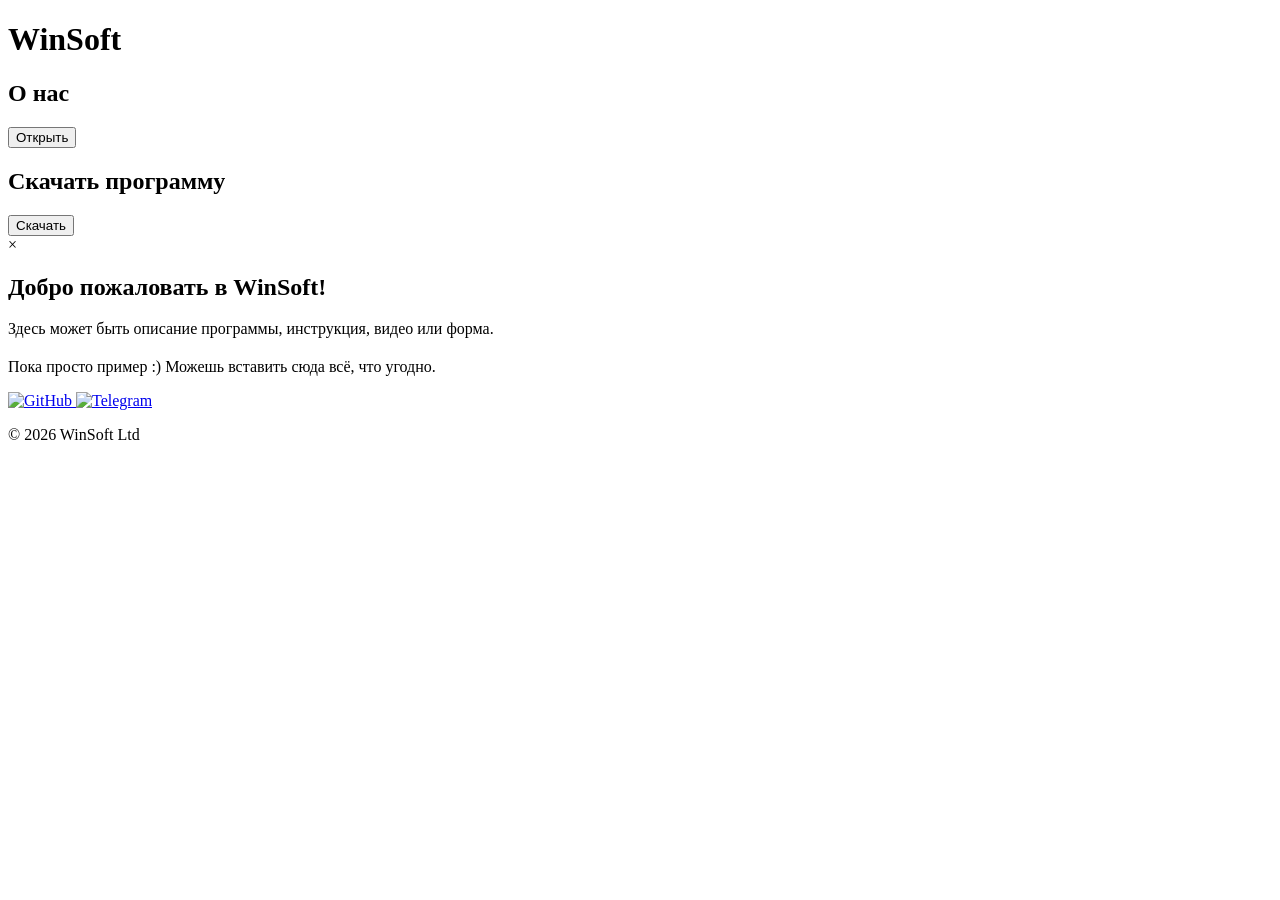
==== index.html @ 8b4a221a "5" ====
<!DOCTYPE html>
<html lang="ru">
<head>
  <meta charset="UTF-8" />
  <meta name="viewport" content="width=device-width, initial-scale=1.0"/>
  <title>WinSoft</title>
  <link rel="stylesheet" href="style.css">
</head>
<body>

  <h1>WinSoft</h1>

  <div class="container">

    <div class="card">
      <h2>О нас</h2>
      <button class="btn" id="openModal">Открыть</button>
    </div>

    <div class="card">
      <h2>Скачать программу</h2>
      <button class="btn btn-download">Скачать</button>
    </div>

  </div>

  <!-- Модальное окно -->
  <div class="modal" id="myModal">
    <div class="modal-content">
      <span class="close" id="closeModal">&times;</span>
      <h2>Добро пожаловать в WinSoft!</h2>
      <p>Здесь может быть описание программы, инструкция, видео или форма.</p>
      <p style="margin-top:20px;">Пока просто пример :) Можешь вставить сюда всё, что угодно.</p>
    </div>
  </div>

  <footer>
    <a href="https://github.com/WinSoft-Ltd/winsoft" target="_blank" rel="noopener noreferrer">
      <img src="https://uxwing.com/wp-content/themes/uxwing/download/brands-and-social-media/github-white-icon.svg" 
           alt="GitHub" class="social-icon github-icon">
    </a>
    <a href="https://t.me/winsoftltd" target="_blank" rel="noopener noreferrer">
      <img src="https://simpleicons.org/icons/telegram.svg" 
           alt="Telegram" class="social-icon">
    </a>
  </footer>

  <p class="copyright">© 2026 WinSoft Ltd</p>

  <script src="script.js"></script>
</body>
</html>
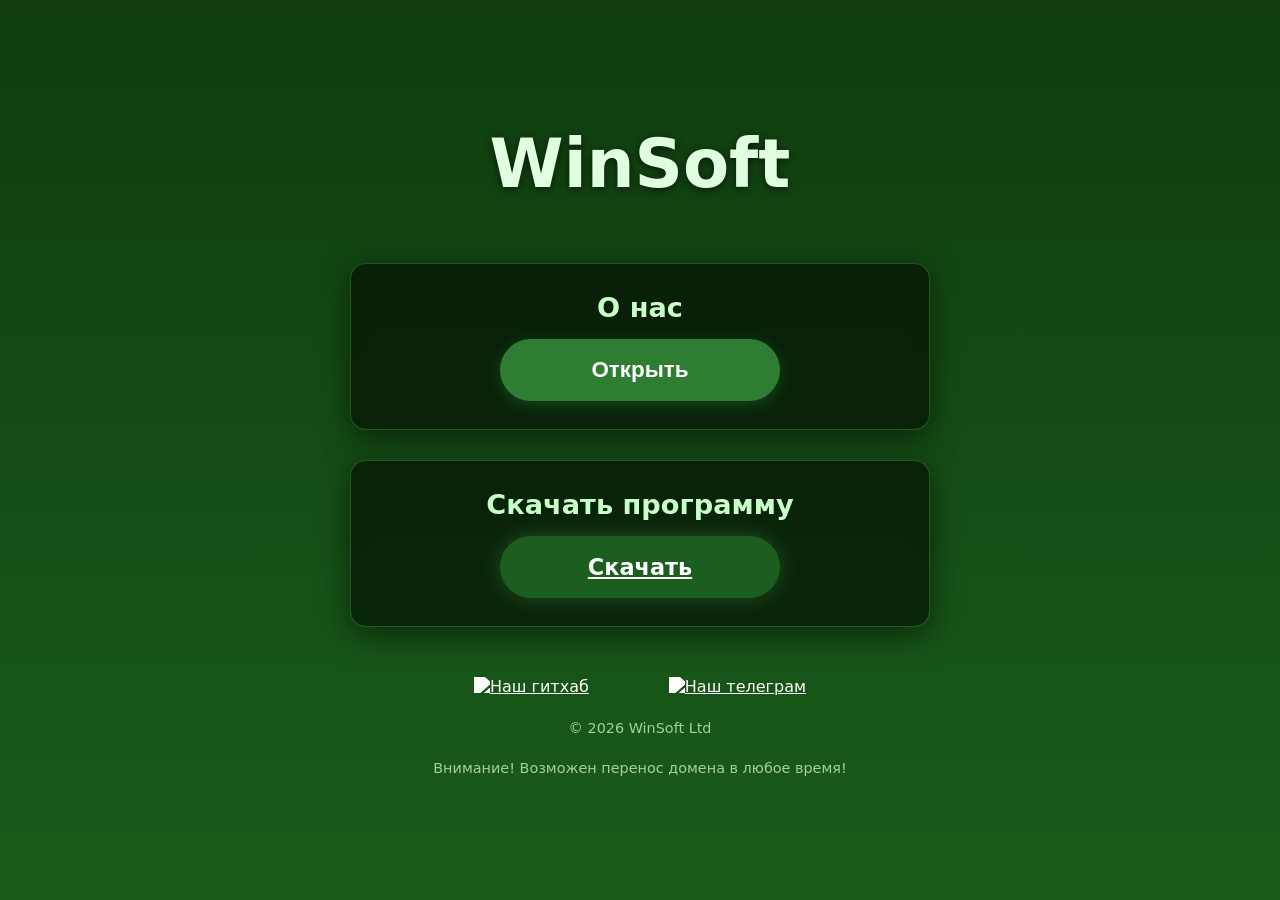
==== commit 364bc0ea: "Изменение кнопки скачать, обновление" ====
--- a/index.html
+++ b/index.html
@@ -19,7 +19,7 @@
 
     <div class="card">
       <h2>Скачать программу</h2>
-      <button class="btn btn-download">Скачать</button>
+      <a href="download.html" class="btn btn-download">Скачать</a>
     </div>
 
   </div>
@@ -28,25 +28,26 @@
   <div class="modal" id="myModal">
     <div class="modal-content">
       <span class="close" id="closeModal">&times;</span>
-      <h2>Добро пожаловать в WinSoft!</h2>
-      <p>Здесь может быть описание программы, инструкция, видео или форма.</p>
-      <p style="margin-top:20px;">Пока просто пример :) Можешь вставить сюда всё, что угодно.</p>
+      <h2>Мы создаём удобную программу!</h2>
+      <p>Мы собираемся объеденить несколько программ - в одну удобную.</p>
+      <p style="margin-top:20px;">Поможет например для настройки Windows</p>
     </div>
   </div>
 
   <footer>
     <a href="https://github.com/WinSoft-Ltd/winsoft" target="_blank" rel="noopener noreferrer">
       <img src="https://uxwing.com/wp-content/themes/uxwing/download/brands-and-social-media/github-white-icon.svg" 
-           alt="GitHub" class="social-icon github-icon">
+           alt="Наш гитхаб" class="social-icon github-icon">
     </a>
     <a href="https://t.me/winsoftltd" target="_blank" rel="noopener noreferrer">
       <img src="https://simpleicons.org/icons/telegram.svg" 
-           alt="Telegram" class="social-icon">
+           alt="Наш телеграм" class="social-icon">
     </a>
   </footer>
 
   <p class="copyright">© 2026 WinSoft Ltd</p>
-
+  <p class="copyright">Внимание! Возможен перенос домена в любое время!</p>
+  
   <script src="script.js"></script>
 </body>
 </html>
--- a/style.css
+++ b/style.css
@@ -0,0 +1,234 @@
+* {
+  margin: 0;
+  padding: 0;
+  box-sizing: border-box;
+}
+
+body {
+  font-family: system-ui, -apple-system, sans-serif;
+  background: linear-gradient(to bottom, #0f3d0f, #1a5c1a);
+  color: #e0ffe0;
+  min-height: 100vh;
+  display: flex;
+  flex-direction: column;
+  align-items: center;
+  justify-content: center;
+  padding: 16px;               /* меньше отступов на мобильных */
+}
+
+h1 {
+  font-size: 2.8rem;           /* меньше на телефонах */
+  margin-bottom: 40px;
+  text-shadow: 0 2px 10px rgba(0,0,0,0.6);
+  text-align: center;
+}
+
+.container {
+  width: 100%;
+  max-width: 420px;            /* не растягиваем слишком сильно */
+  display: flex;
+  flex-direction: column;
+  gap: 20px;                   /* меньше расстояния между карточками */
+}
+
+.card {
+  background: rgba(0, 0, 0, 0.55);
+  backdrop-filter: blur(8px);
+  border: 1px solid rgba(100, 255, 100, 0.25);
+  border-radius: 16px;
+  padding: 24px 16px;          /* чуть меньше внутренние отступы */
+  text-align: center;
+  box-shadow: 0 8px 30px rgba(0,0,0,0.5);
+  transition: all 0.3s ease;
+}
+
+.card:hover {
+  transform: translateY(-5px);
+  box-shadow: 0 12px 40px rgba(0,0,0,0.6);
+}
+
+.card h2 {
+  font-size: 1.5rem;
+  margin-bottom: 16px;
+  color: #c8ffc8;
+}
+
+.btn {
+  display: inline-block;
+  background: #2e7d32;
+  color: white;
+  font-size: 1.3rem;           /* крупнее для тача */
+  font-weight: bold;
+  padding: 16px 50px;          /* больше площадь касания */
+  border-radius: 50px;
+  cursor: pointer;
+  transition: all 0.35s ease;
+  border: none;
+  box-shadow: 0 4px 15px rgba(46, 125, 50, 0.4);
+  width: 100%;                 /* кнопка на всю ширину карточки */
+  max-width: 280px;
+  margin: 0 auto;
+}
+
+.btn:hover {
+  transform: scale(1.06) translateY(-2px);
+  box-shadow: 0 8px 25px rgba(76, 175, 80, 0.6);
+  background: #43a047;
+}
+
+.btn:active {
+  transform: scale(0.96);
+}
+
+/* Скачать — пульсация */
+.btn-download {
+  background: #1b5e20;
+  box-shadow: 0 0 20px rgba(76, 175, 80, 0.3);
+  animation: subtlePulse 3s infinite ease-in-out;
+}
+
+.btn-download:hover {
+  animation: none;
+  box-shadow: 0 0 35px rgba(76, 175, 80, 0.7);
+  background: #388e3c;
+}
+
+@keyframes subtlePulse {
+  0%, 100% { transform: scale(1); }
+  50%      { transform: scale(1.04); }
+}
+
+/* Модалка */
+.modal {
+  display: none;
+  position: fixed;
+  inset: 0;
+  background: rgba(0,0,0,0.75);
+  backdrop-filter: blur(4px);
+  z-index: 1000;
+  align-items: center;
+  justify-content: center;
+  padding: 16px;
+}
+
+.modal.show {
+  display: flex;
+}
+
+.modal-content {
+  background: #0f3d0f;
+  border: 2px solid #4caf50;
+  border-radius: 16px;
+  width: 100%;
+  max-width: 480px;            /* чуть уже на телефонах */
+  padding: 24px;
+  position: relative;
+  box-shadow: 0 10px 40px rgba(0,0,0,0.7);
+  color: #e0ffe0;
+}
+
+.close {
+  position: absolute;
+  top: 12px;
+  right: 20px;
+  font-size: 2.2rem;
+  cursor: pointer;
+  color: #a5d6a7;
+}
+
+.close:hover {
+  color: white;
+}
+
+/* Футер */
+footer {
+  margin-top: 50px;
+  display: flex;
+  gap: 50px;                   /* ближе на мобильных */
+}
+
+.social-icon {
+  width: 52px;
+  height: 52px;
+  transition: all 0.3s ease;
+  cursor: pointer;
+  filter: brightness(0) invert(1);
+}
+
+.social-icon:hover {
+  transform: scale(1.3) rotate(10deg);
+  filter: brightness(1.2) drop-shadow(0 0 10px #4caf50);
+}
+
+.copyright {
+  margin-top: 24px;
+  opacity: 0.7;
+  font-size: 0.9rem;
+  text-align: center;
+}
+
+/* ────────────────────────────────────────────────
+   АДАПТАЦИЯ — mobile-first
+───────────────────────────────────────────────── */
+
+/* Маленькие телефоны / узкие экраны (до ~480px) — базовые стили уже заданы выше */
+
+/* Средние телефоны и маленькие планшеты */
+@media (min-width: 480px) {
+  h1 {
+    font-size: 3.2rem;
+  }
+  .card {
+    padding: 28px 20px;
+  }
+  .btn {
+    font-size: 1.35rem;
+    padding: 16px 60px;
+  }
+}
+
+/* Планшеты и выше */
+@media (min-width: 768px) {
+  body {
+    padding: 30px;
+  }
+  h1 {
+    font-size: 3.8rem;
+    margin-bottom: 60px;
+  }
+  .container {
+    max-width: 500px;
+    gap: 30px;
+  }
+  .card h2 {
+    font-size: 1.7rem;
+  }
+  .btn {
+    font-size: 1.4rem;
+    padding: 18px 70px;
+  }
+  .modal-content {
+    max-width: 550px;
+    padding: 32px;
+  }
+  footer {
+    gap: 80px;
+  }
+  .social-icon {
+    width: 56px;
+    height: 56px;
+  }
+}
+
+/* Десктопы и большие экраны */
+@media (min-width: 1024px) {
+  h1 {
+    font-size: 4.2rem;
+  }
+  .container {
+    max-width: 580px;
+  }
+  .modal-content {
+    max-width: 620px;
+  }
+}
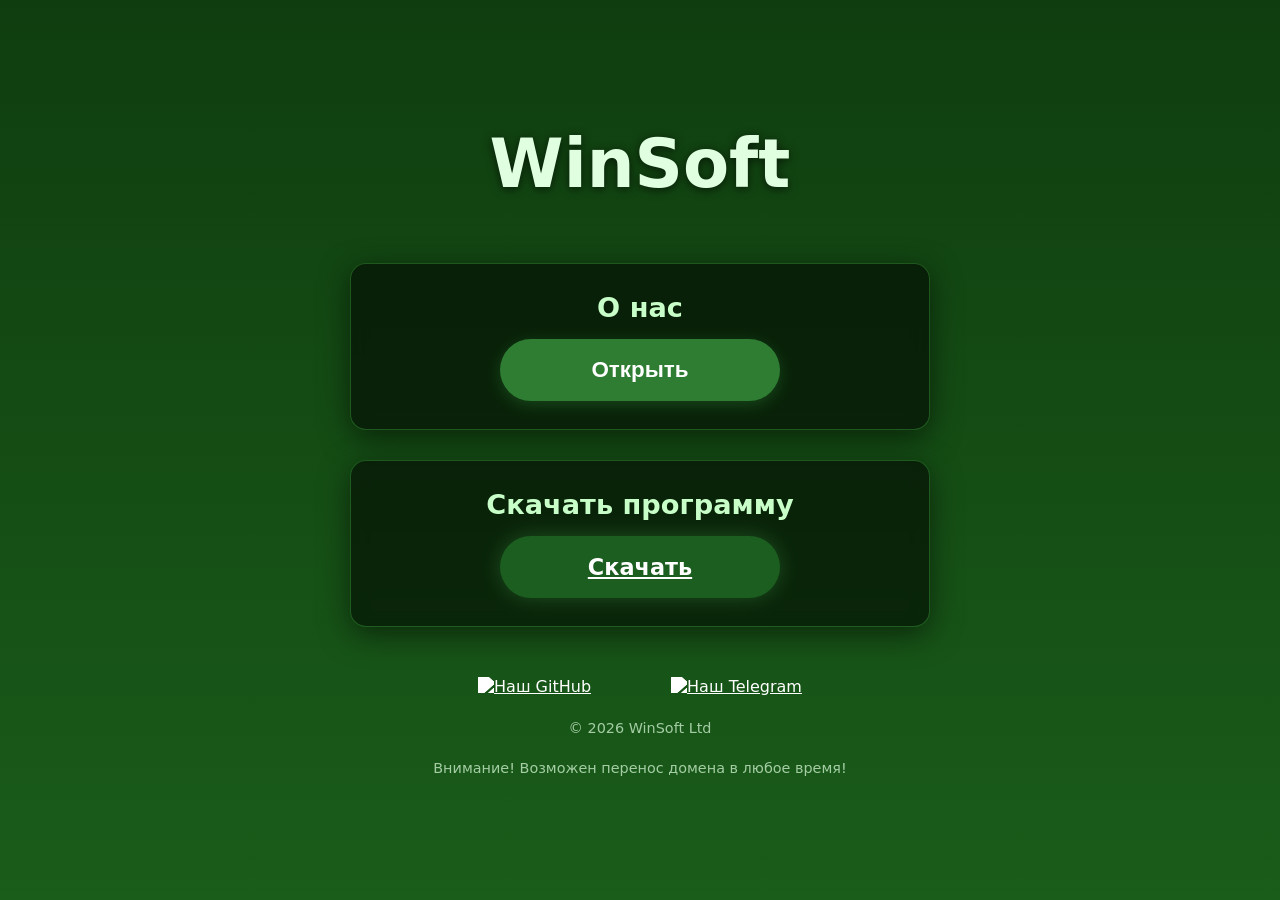
==== commit e224cf3c: "Исправление багов" ====
--- a/index.html
+++ b/index.html
@@ -11,7 +11,6 @@
   <h1>WinSoft</h1>
 
   <div class="container">
-
     <div class="card">
       <h2>О нас</h2>
       <button class="btn" id="openModal">Открыть</button>
@@ -21,27 +20,25 @@
       <h2>Скачать программу</h2>
       <a href="download.html" class="btn btn-download">Скачать</a>
     </div>
-
   </div>
 
-  <!-- Модальное окно -->
   <div class="modal" id="myModal">
     <div class="modal-content">
       <span class="close" id="closeModal">&times;</span>
       <h2>Мы создаём удобную программу!</h2>
-      <p>Мы собираемся объеденить несколько программ - в одну удобную.</p>
-      <p style="margin-top:20px;">Поможет например для настройки Windows</p>
+      <p>Мы собираемся объединить несколько программ в одну удобную.</p>
+      <p style="margin-top: 20px;">Поможет, например, для настройки Windows</p>
     </div>
   </div>
 
   <footer>
     <a href="https://github.com/WinSoft-Ltd/winsoft" target="_blank" rel="noopener noreferrer">
-      <img src="https://uxwing.com/wp-content/themes/uxwing/download/brands-and-social-media/github-white-icon.svg" 
-           alt="Наш гитхаб" class="social-icon github-icon">
+      <img src="https://uxwing.com/wp-content/themes/uxwing/download/brands-and-social-media/github-white-icon.svg"
+           alt="Наш GitHub" class="social-icon github-icon">
     </a>
     <a href="https://t.me/winsoftltd" target="_blank" rel="noopener noreferrer">
-      <img src="https://simpleicons.org/icons/telegram.svg" 
-           alt="Наш телеграм" class="social-icon">
+      <img src="https://simpleicons.org/icons/telegram.svg"
+           alt="Наш Telegram" class="social-icon">
     </a>
   </footer>
 
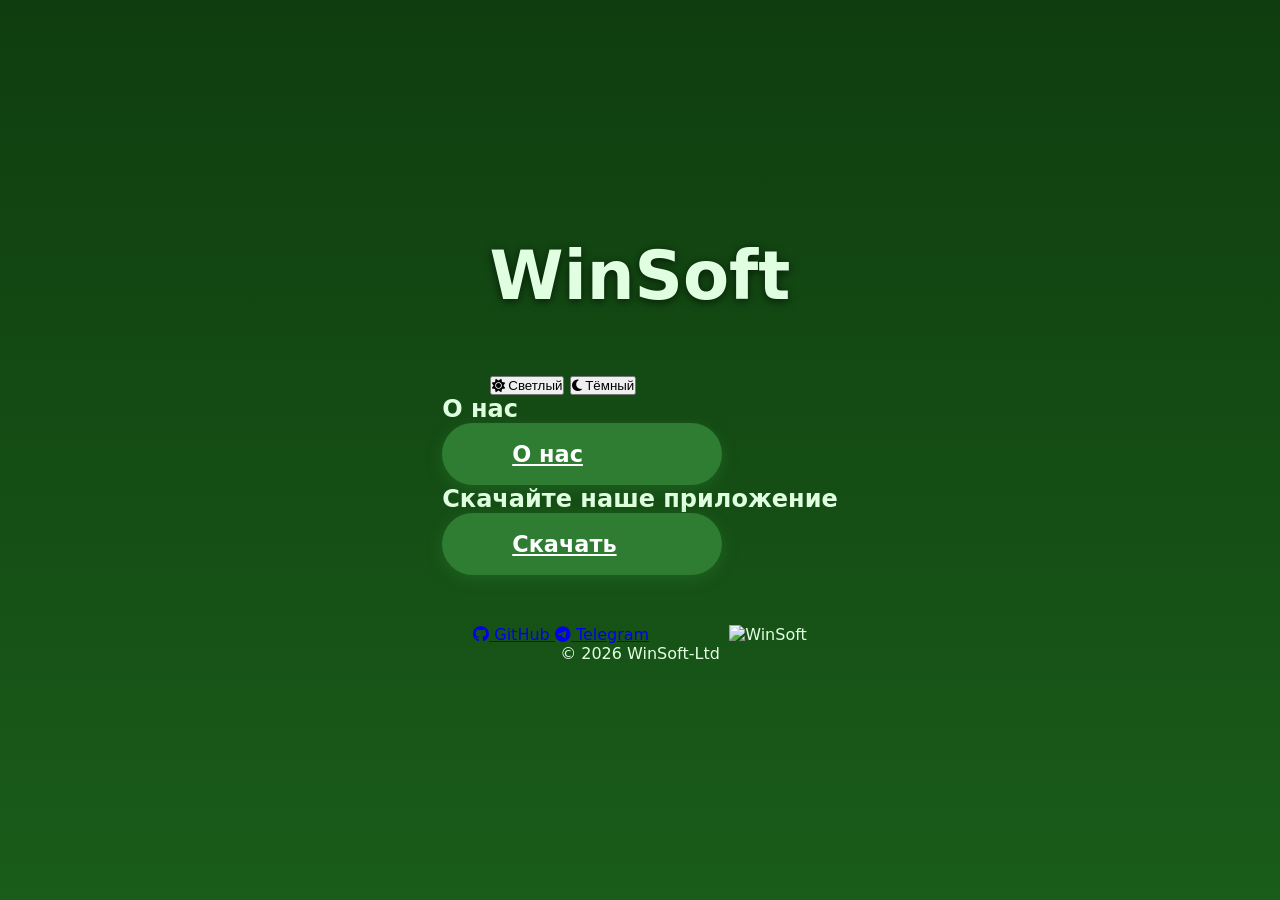
==== commit a9f4cb3c: "Большое обновление" ====
--- a/index.html
+++ b/index.html
@@ -1,50 +1,51 @@
 <!DOCTYPE html>
-<html lang="ru">
+<html lang="ru" id="html-theme">
 <head>
-  <meta charset="UTF-8" />
-  <meta name="viewport" content="width=device-width, initial-scale=1.0"/>
-  <title>WinSoft</title>
-  <link rel="stylesheet" href="style.css">
+    <meta charset="UTF-8">
+    <meta name="viewport" content="width=device-width, initial-scale=1.0">
+    <title>WinSoft</title>
+    <link rel="stylesheet" href="style.css">
+    <link rel="stylesheet" href="https://cdnjs.cloudflare.com/ajax/libs/font-awesome/6.4.0/css/all.min.css">
 </head>
 <body>
+    <header>
+        <h1>WinSoft</h1>
+        <div class="theme-switcher">
+            <button id="light-theme" class="theme-btn active" data-theme="light">
+                <i class="fas fa-sun"></i> Светлый
+            </button>
+            <button id="dark-theme" class="theme-btn" data-theme="dark">
+                <i class="fas fa-moon"></i> Тёмный
+            </button>
+        </div>
+    </header>
 
-  <h1>WinSoft</h1>
+    <main>
+        <section class="block about-block">
+            <h2>О нас</h2>
+            <a href="info.html" class="btn">О нас</a>
+        </section>
 
-  <div class="container">
-    <div class="card">
-      <h2>О нас</h2>
-      <button class="btn" id="openModal">Открыть</button>
-    </div>
+        <section class="block download-block">
+            <h2>Скачайте наше приложение</h2>
+            <a href="download.html" class="btn">Скачать</a>
+        </section>
+    </main>
 
-    <div class="card">
-      <h2>Скачать программу</h2>
-      <a href="download.html" class="btn btn-download">Скачать</a>
-    </div>
-  </div>
-
-  <div class="modal" id="myModal">
-    <div class="modal-content">
-      <span class="close" id="closeModal">&times;</span>
-      <h2>Мы создаём удобную программу!</h2>
-      <p>Мы собираемся объединить несколько программ в одну удобную.</p>
-      <p style="margin-top: 20px;">Поможет, например, для настройки Windows</p>
-    </div>
-  </div>
-
-  <footer>
-    <a href="https://github.com/WinSoft-Ltd/winsoft" target="_blank" rel="noopener noreferrer">
-      <img src="https://uxwing.com/wp-content/themes/uxwing/download/brands-and-social-media/github-white-icon.svg"
-           alt="Наш GitHub" class="social-icon github-icon">
-    </a>
-    <a href="https://t.me/winsoftltd" target="_blank" rel="noopener noreferrer">
-      <img src="https://simpleicons.org/icons/telegram.svg"
-           alt="Наш Telegram" class="social-icon">
-    </a>
-  </footer>
-
-  <p class="copyright">© 2026 WinSoft Ltd</p>
-  <p class="copyright">Внимание! Возможен перенос домена в любое время!</p>
-  
-  <script src="script.js"></script>
+    <footer>
+        <div class="social-links">
+            <a href="https://github.com/winsoft-ltd/WinSoft" target="_blank" class="social-btn github">
+                <i class="fab fa-github"></i> GitHub
+            </a>
+            <a href="https://t.me/winsoftltd" target="_blank" class="social-btn telegram">
+                <i class="fab fa-telegram"></i> Telegram
+            </a>
+        </div>
+        <div class="avatar">
+            <img src="https://winsoft-ltd.github.io/winsoft/icon.png" alt="WinSoft">
+        </div>
+    </footer>
+    <p>© 2026 WinSoft-Ltd</p>
+    <script src="script.js"></script>
 </body>
 </html>
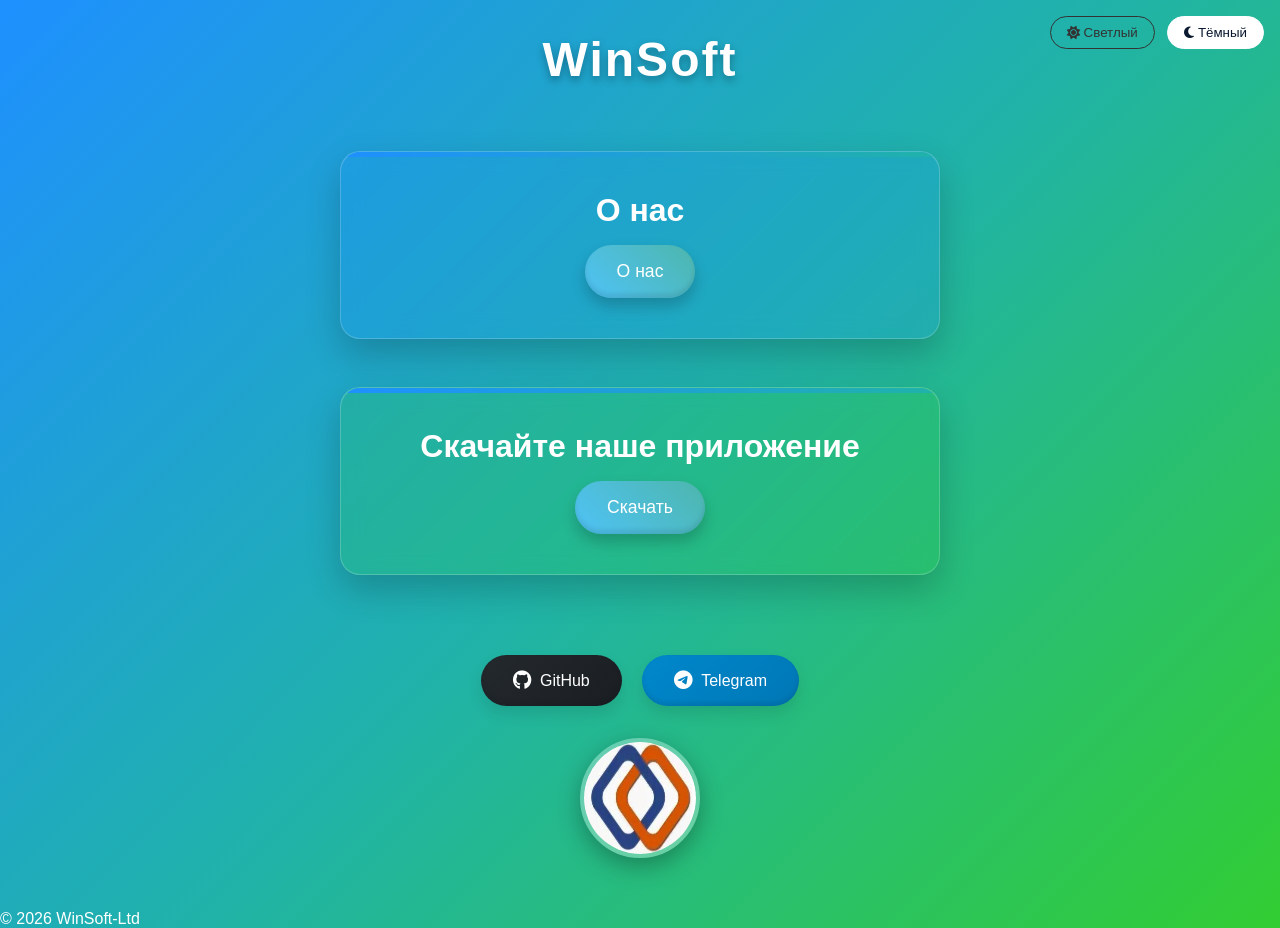
==== commit 7784a18c: "Обновление аватарки" ====
--- a/index.html
+++ b/index.html
@@ -42,7 +42,7 @@
             </a>
         </div>
         <div class="avatar">
-            <img src="https://winsoft-ltd.github.io/winsoft/icon.png" alt="WinSoft">
+            <img src="https://winsoft-ltd.github.io/WinSoft/icon.png" alt="WinSoft">
         </div>
     </footer>
     <p>© 2026 WinSoft-Ltd</p>
--- a/style.css
+++ b/style.css
@@ -1,234 +1,245 @@
 * {
-  margin: 0;
-  padding: 0;
-  box-sizing: border-box;
+    margin: 0;
+    padding: 0;
+    box-sizing: border-box;
+}
+
+:root {
+    --primary-gradient: linear-gradient(135deg, #1e90ff, #20b2aa, #32cd32);
+    --bg-color: #0a192f;
+    --text-color: white;
+    --block-bg: rgba(255, 255, 255, 0.15);
+    --btn-gradient: linear-gradient(45deg, #4fc3f7, #4db6ac);
+}
+
+[data-theme="light"] {
+    --primary-gradient: linear-gradient(135deg, #87ceeb, #40e0d0, #32cd32);
+    --bg-color: #f0f8ff;
+    --text-color: #333;
+    --block-bg: rgba(255, 255, 255, 0.9);
+    --btn-gradient: linear-gradient(45deg, #87ceeb, #40e0d0);
 }
 
 body {
-  font-family: system-ui, -apple-system, sans-serif;
-  background: linear-gradient(to bottom, #0f3d0f, #1a5c1a);
-  color: #e0ffe0;
-  min-height: 100vh;
-  display: flex;
-  flex-direction: column;
-  align-items: center;
-  justify-content: center;
-  padding: 16px;               /* меньше отступов на мобильных */
-}
-
-h1 {
-  font-size: 2.8rem;           /* меньше на телефонах */
-  margin-bottom: 40px;
-  text-shadow: 0 2px 10px rgba(0,0,0,0.6);
-  text-align: center;
-}
-
-.container {
-  width: 100%;
-  max-width: 420px;            /* не растягиваем слишком сильно */
-  display: flex;
-  flex-direction: column;
-  gap: 20px;                   /* меньше расстояния между карточками */
-}
-
-.card {
-  background: rgba(0, 0, 0, 0.55);
-  backdrop-filter: blur(8px);
-  border: 1px solid rgba(100, 255, 100, 0.25);
-  border-radius: 16px;
-  padding: 24px 16px;          /* чуть меньше внутренние отступы */
-  text-align: center;
-  box-shadow: 0 8px 30px rgba(0,0,0,0.5);
-  transition: all 0.3s ease;
-}
-
-.card:hover {
-  transform: translateY(-5px);
-  box-shadow: 0 12px 40px rgba(0,0,0,0.6);
-}
-
-.card h2 {
-  font-size: 1.5rem;
-  margin-bottom: 16px;
-  color: #c8ffc8;
+    font-family: 'Arial', sans-serif;
+    background: var(--primary-gradient);
+    color: var(--text-color);
+    min-height: 100vh;
+    display: flex;
+    flex-direction: column;
+}
+
+header {
+    text-align: center;
+    padding: 2rem 0;
+    position: relative;
+}
+
+header h1 {
+    font-size: 3rem;
+    text-shadow: 0 4px 8px rgba(0, 0, 0, 0.3);
+    letter-spacing: 2px;
+}
+
+.theme-switcher {
+    position: absolute;
+    top: 1rem;
+    right: 1rem;
+}
+
+.theme-btn {
+    background: none;
+    border: 1px solid var(--text-color);
+    color: var(--text-color);
+    padding: 0.5rem 1rem;
+    margin-left: 0.5rem;
+    border-radius: 20px;
+    cursor: pointer;
+    transition: all 0.3s ease;
+}
+
+.theme-btn.active {
+    background: var(--text-color);
+    color: var(--bg-color);
+}
+
+main {
+    flex: 1;
+    display: flex;
+    flex-direction: column;
+    justify-content: center;
+    align-items: center;
+    gap: 3rem;
+    padding: 2rem;
+}
+
+.block {
+    background: var(--block-bg);
+    backdrop-filter: blur(10px);
+    border-radius: 20px;
+    padding: 2.5rem;
+    width: 80%;
+    max-width: 600px;
+    text-align: center;
+    box-shadow:
+        0 15px 35px rgba(0, 0, 0, 0.2),
+        inset 0 1px 0 rgba(255, 255, 255, 0.1);
+    border: 1px solid rgba(255, 255, 255, 0.2);
+    transform-style: preserve-3d;
+    transition: transform 0.3s ease;
+    position: relative;
+    overflow: hidden;
+}
+
+.block::before {
+    content: '';
+    position: absolute;
+    top: 0;
+    left: 0;
+    right: 0;
+    height: 5px;
+    background: linear-gradient(90deg, #1e90ff, #20b2aa);
+}
+
+.block:hover {
+    transform: translateY(-10px) rotateX(5deg);
+}
+
+.about-block {
+    background: rgba(30, 144, 255, 0.2);
+}
+
+.download-block {
+    background: rgba(50, 205, 50, 0.2);
+}
+
+.block h2 {
+    font-size: 2rem;
+    margin-bottom: 1rem;
+}
+
+.block p {
+    font-size: 1.1rem;
+    margin-bottom: 1.5rem;
+    line-height: 1.5;
 }
 
 .btn {
-  display: inline-block;
-  background: #2e7d32;
-  color: white;
-  font-size: 1.3rem;           /* крупнее для тача */
-  font-weight: bold;
-  padding: 16px 50px;          /* больше площадь касания */
-  border-radius: 50px;
-  cursor: pointer;
-  transition: all 0.35s ease;
-  border: none;
-  box-shadow: 0 4px 15px rgba(46, 125, 50, 0.4);
-  width: 100%;                 /* кнопка на всю ширину карточки */
-  max-width: 280px;
-  margin: 0 auto;
+    display: inline-block;
+    background: var(--btn-gradient);
+    color: white;
+    border: none;
+    padding: 1rem 2rem;
+    font-size: 1.1rem;
+    border-radius: 50px;
+    cursor: pointer;
+    transition: all 0.3s ease;
+    box-shadow:
+        0 8px 15px rgba(0, 0, 0, 0.2),
+        inset 0 -4px 5px rgba(0, 0, 0, 0.1);
+    text-decoration: none;
 }
 
 .btn:hover {
-  transform: scale(1.06) translateY(-2px);
-  box-shadow: 0 8px 25px rgba(76, 175, 80, 0.6);
-  background: #43a047;
-}
-
-.btn:active {
-  transform: scale(0.96);
-}
-
-/* Скачать — пульсация */
-.btn-download {
-  background: #1b5e20;
-  box-shadow: 0 0 20px rgba(76, 175, 80, 0.3);
-  animation: subtlePulse 3s infinite ease-in-out;
-}
-
-.btn-download:hover {
-  animation: none;
-  box-shadow: 0 0 35px rgba(76, 175, 80, 0.7);
-  background: #388e3c;
-}
-
-@keyframes subtlePulse {
-  0%, 100% { transform: scale(1); }
-  50%      { transform: scale(1.04); }
-}
-
-/* Модалка */
-.modal {
-  display: none;
-  position: fixed;
-  inset: 0;
-  background: rgba(0,0,0,0.75);
-  backdrop-filter: blur(4px);
-  z-index: 1000;
-  align-items: center;
-  justify-content: center;
-  padding: 16px;
-}
-
-.modal.show {
-  display: flex;
-}
-
-.modal-content {
-  background: #0f3d0f;
-  border: 2px solid #4caf50;
-  border-radius: 16px;
-  width: 100%;
-  max-width: 480px;            /* чуть уже на телефонах */
-  padding: 24px;
-  position: relative;
-  box-shadow: 0 10px 40px rgba(0,0,0,0.7);
-  color: #e0ffe0;
-}
-
-.close {
-  position: absolute;
-  top: 12px;
-  right: 20px;
-  font-size: 2.2rem;
-  cursor: pointer;
-  color: #a5d6a7;
-}
-
-.close:hover {
-  color: white;
-}
-
-/* Футер */
+    transform: translateY(-3px);
+    box-shadow:
+        0 12px 20px rgba(0, 0, 0, 0.3),
+        inset 0 -3px 4px rgba(0, 0, 0, 0.1);
+}
+
 footer {
-  margin-top: 50px;
-  display: flex;
-  gap: 50px;                   /* ближе на мобильных */
-}
-
-.social-icon {
-  width: 52px;
-  height: 52px;
-  transition: all 0.3s ease;
-  cursor: pointer;
-  filter: brightness(0) invert(1);
-}
-
-.social-icon:hover {
-  transform: scale(1.3) rotate(10deg);
-  filter: brightness(1.2) drop-shadow(0 0 10px #4caf50);
-}
-
-.copyright {
-  margin-top: 24px;
-  opacity: 0.7;
-  font-size: 0.9rem;
-  text-align: center;
-}
-
-/* ────────────────────────────────────────────────
-   АДАПТАЦИЯ — mobile-first
-───────────────────────────────────────────────── */
-
-/* Маленькие телефоны / узкие экраны (до ~480px) — базовые стили уже заданы выше */
-
-/* Средние телефоны и маленькие планшеты */
-@media (min-width: 480px) {
-  h1 {
-    font-size: 3.2rem;
-  }
-  .card {
-    padding: 28px 20px;
-  }
-  .btn {
-    font-size: 1.35rem;
-    padding: 16px 60px;
-  }
-}
-
-/* Планшеты и выше */
-@media (min-width: 768px) {
-  body {
-    padding: 30px;
-  }
-  h1 {
-    font-size: 3.8rem;
-    margin-bottom: 60px;
-  }
-  .container {
-    max-width: 500px;
-    gap: 30px;
-  }
-  .card h2 {
-    font-size: 1.7rem;
-  }
-  .btn {
-    font-size: 1.4rem;
-    padding: 18px 70px;
-  }
-  .modal-content {
-    max-width: 550px;
-    padding: 32px;
-  }
-  footer {
-    gap: 80px;
-  }
-  .social-icon {
-    width: 56px;
-    height: 56px;
-  }
-}
-
-/* Десктопы и большие экраны */
-@media (min-width: 1024px) {
-  h1 {
-    font-size: 4.2rem;
-  }
-  .container {
-    max-width: 580px;
-  }
-  .modal-content {
-    max-width: 620px;
-  }
-}
+    text-align: center;
+    padding: 3rem 0;
+}
+
+.social-links {
+    margin-bottom: 2rem;
+}
+
+.social-btn {
+    display: inline-flex;
+    align-items: center;
+    justify-content: center;
+    gap: 0.5rem;
+    background: rgba(255, 255, 255, 0.2);
+    color: var(--text-color);
+    padding: 1rem 2rem;
+    margin: 0 0.5rem;
+    border-radius: 50px;
+    text-decoration: none;
+    font-weight: 500;
+    transition: all 0.3s ease;
+    box-shadow:
+        0 8px 15px rgba(0, 0, 0, 0.1),
+        inset 0 -3px 5px rgba(0, 0, 0, 0.1);
+    border: none;
+    cursor: pointer;
+}
+
+.social-btn:hover {
+    transform: translateY(-5px);
+    box-shadow:
+        0 12px 20px rgba(0, 0, 0, 0.2),
+        inset 0 -2px 4px rgba(0, 0, 0, 0.1);
+    background: rgba(255, 255, 255, 0.3);
+}
+
+.github {
+    background: linear-gradient(135deg, #24292e, #1a1e23);
+}
+
+.telegram {
+    background: linear-gradient(135deg, #0088cc, #0077b5);
+}
+
+.social-btn i {
+    font-size: 1.2rem;
+}
+
+.avatar {
+    margin-top: 2rem;
+}
+
+.avatar img {
+    width: 120px;
+    height: 120px;
+    border-radius: 50%;
+    border: 4px solid rgba(255, 255, 255, 0.3);
+    box-shadow: 0 8px 25px rgba(0, 0, 0, 0.3);
+    transition: transform 0.3s ease;
+}
+
+.avatar img:hover {
+    transform: scale(1.05);
+}
+
+@media (max-width: 768px) {
+    header h1 {
+        font-size: 2.5rem;
+    }
+    
+    .block {
+        width: 90%;
+        padding: 1.5rem;
+    }
+    
+    .block h2 {
+        font-size: 1.6rem;
+    }
+    
+    .social-links {
+        flex-direction: column;
+        gap: 1rem;
+    }
+    
+    .social-btn {
+        width: 80%;
+        margin: 0 auto;
+    }
+    
+    .theme-switcher {
+        position: static;
+        margin-top: 1rem;
+        text-align: center;
+    }
+}
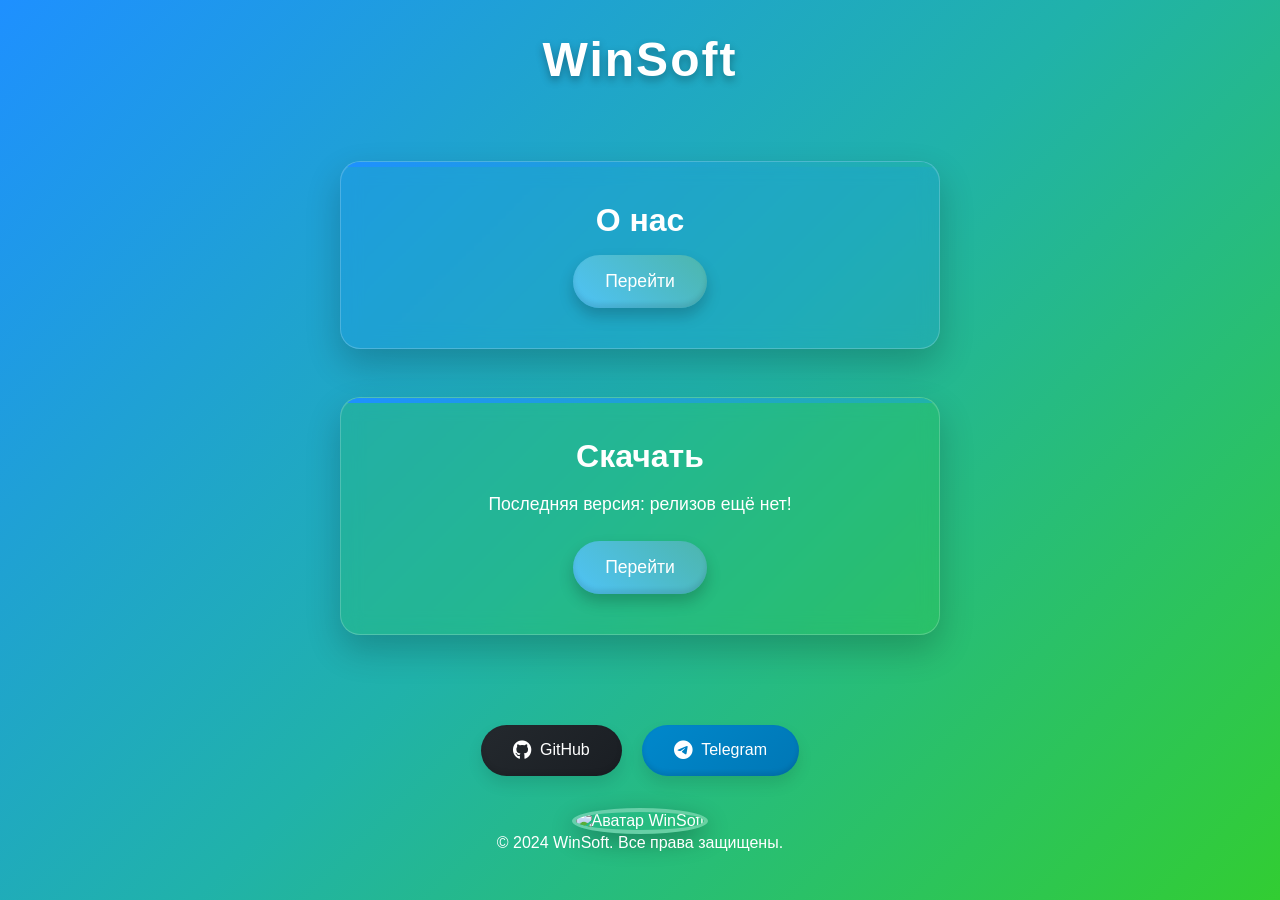
==== commit 20b285fd: "Обновление" ====
--- a/index.html
+++ b/index.html
@@ -1,5 +1,5 @@
 <!DOCTYPE html>
-<html lang="ru" id="html-theme">
+<html lang="ru">
 <head>
     <meta charset="UTF-8">
     <meta name="viewport" content="width=device-width, initial-scale=1.0">
@@ -10,25 +10,18 @@
 <body>
     <header>
         <h1>WinSoft</h1>
-        <div class="theme-switcher">
-            <button id="light-theme" class="theme-btn active" data-theme="light">
-                <i class="fas fa-sun"></i> Светлый
-            </button>
-            <button id="dark-theme" class="theme-btn" data-theme="dark">
-                <i class="fas fa-moon"></i> Тёмный
-            </button>
-        </div>
     </header>
 
     <main>
         <section class="block about-block">
             <h2>О нас</h2>
-            <a href="info.html" class="btn">О нас</a>
+            <a href="info.html" class="btn">Перейти</a>
         </section>
 
         <section class="block download-block">
-            <h2>Скачайте наше приложение</h2>
-            <a href="download.html" class="btn">Скачать</a>
+            <h2>Скачать</h2>
+            <p>Последняя версия: релизов ещё нет!</p>
+            <a href="download.html" class="btn">Перейти</a>
         </section>
     </main>
 
@@ -42,10 +35,11 @@
             </a>
         </div>
         <div class="avatar">
-            <img src="https://winsoft-ltd.github.io/WinSoft/icon.png" alt="WinSoft">
+            <img src="https://via.placeholder.com/120" alt="Аватар WinSoft">
+        </div>
+        <div class="copyright">
+            &copy; 2024 WinSoft. Все права защищены.
         </div>
     </footer>
-    <p>© 2026 WinSoft-Ltd</p>
-    <script src="script.js"></script>
 </body>
 </html>
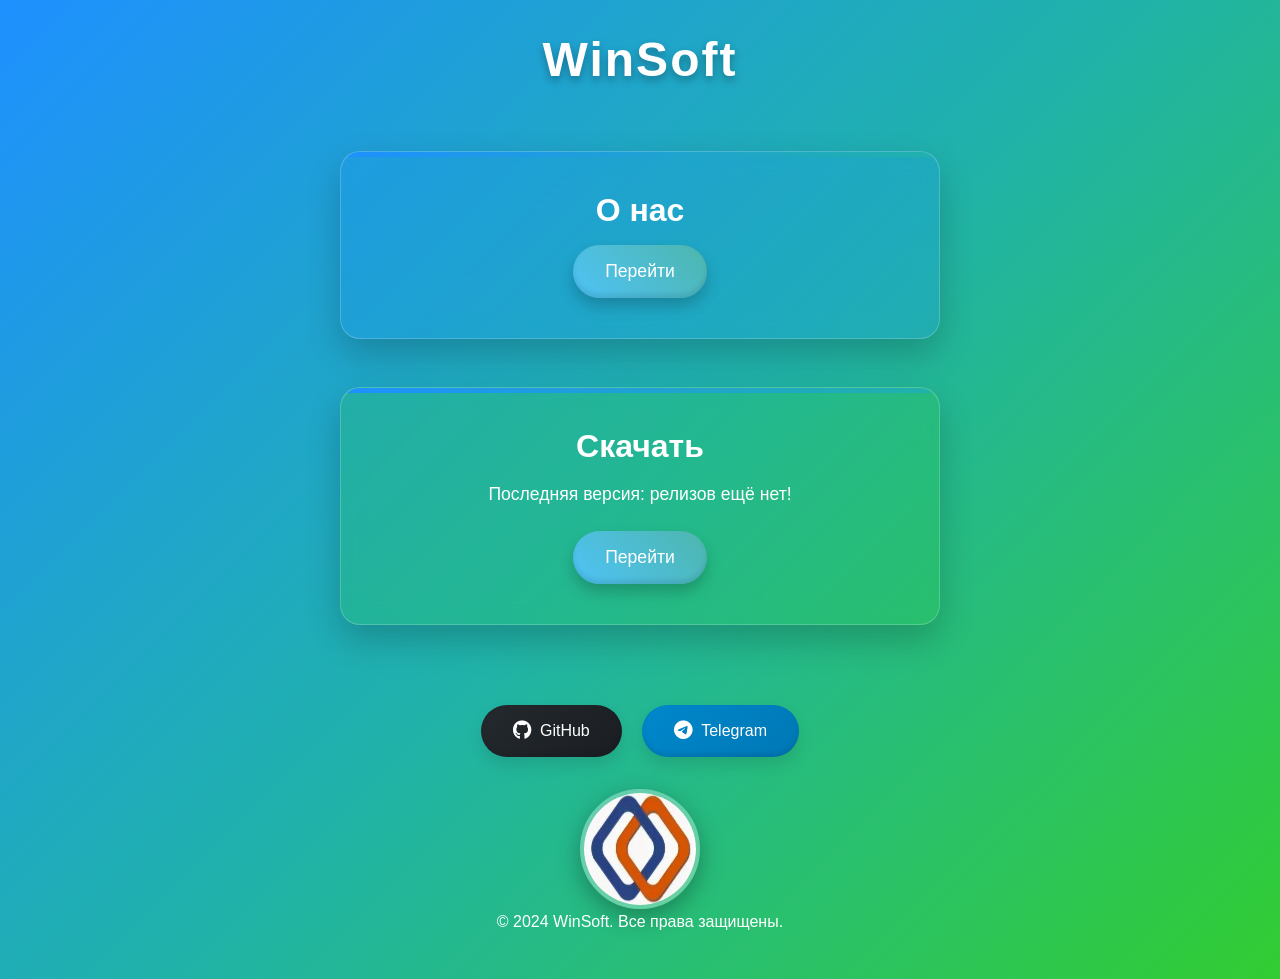
==== commit 8873f115: "Обновление (#1)" ====
--- a/index.html
+++ b/index.html
@@ -35,7 +35,7 @@
             </a>
         </div>
         <div class="avatar">
-            <img src="https://via.placeholder.com/120" alt="Аватар WinSoft">
+            <img src="https://winsoft-ltd.github.io/WinSoft/icon.png" alt="Аватар WinSoft">
         </div>
         <div class="copyright">
             &copy; 2024 WinSoft. Все права защищены.
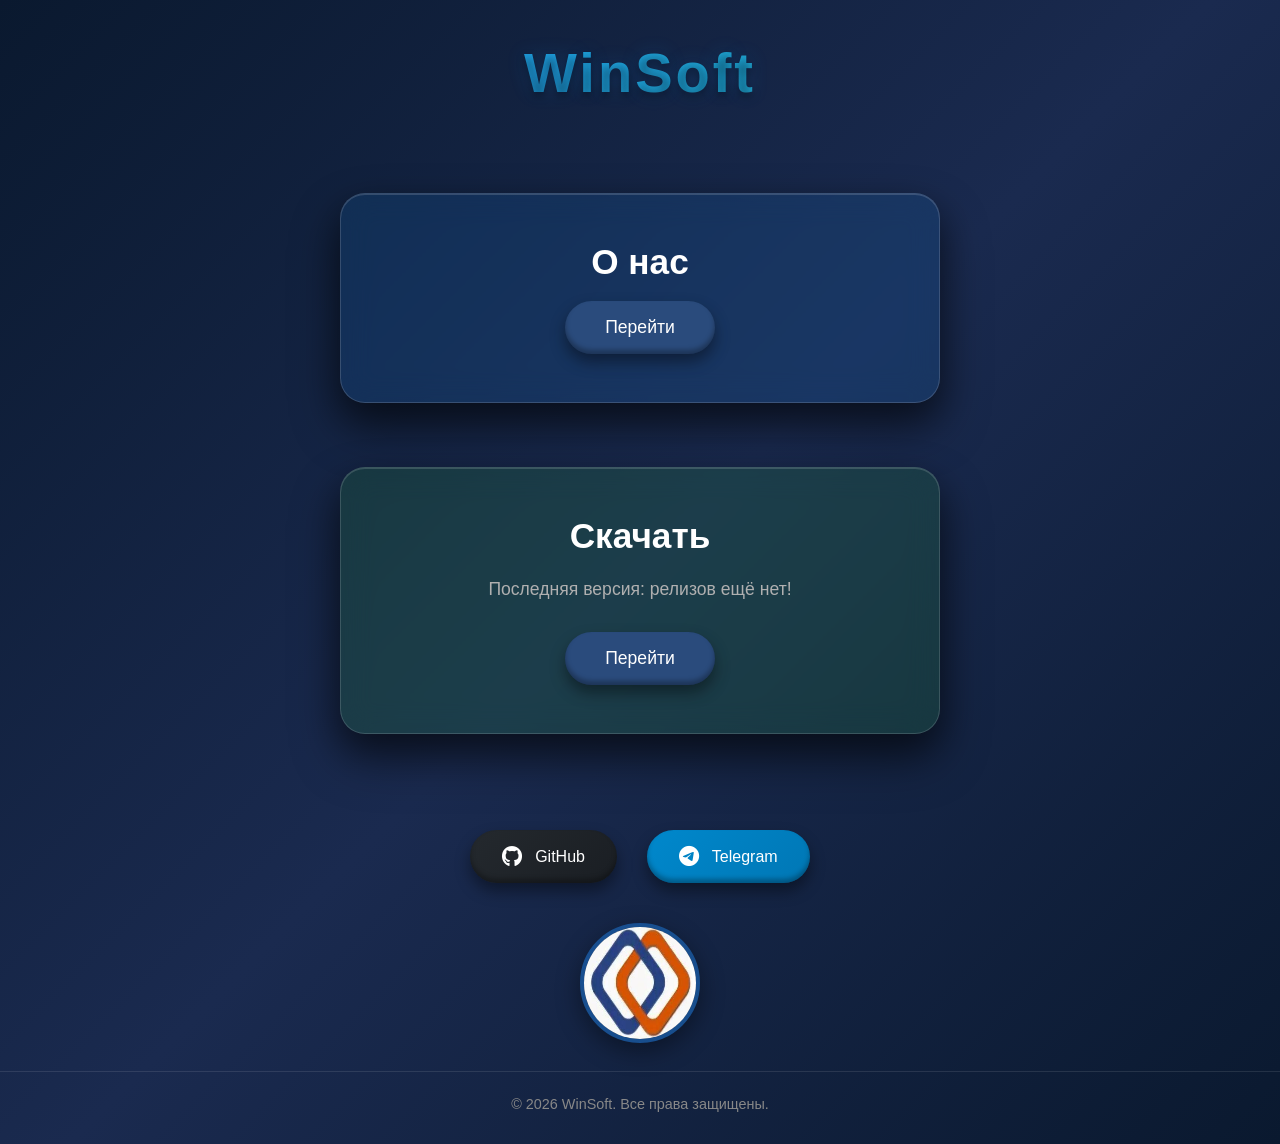
==== commit 9b27e389: "Copyright" ====
--- a/index.html
+++ b/index.html
@@ -38,7 +38,7 @@
             <img src="https://winsoft-ltd.github.io/WinSoft/icon.png" alt="Аватар WinSoft">
         </div>
         <div class="copyright">
-            &copy; 2024 WinSoft. Все права защищены.
+            &copy; 2026 WinSoft. Все права защищены.
         </div>
     </footer>
 </body>
--- a/style.css
+++ b/style.css
@@ -5,24 +5,19 @@
 }
 
 :root {
-    --primary-gradient: linear-gradient(135deg, #1e90ff, #20b2aa, #32cd32);
     --bg-color: #0a192f;
-    --text-color: white;
-    --block-bg: rgba(255, 255, 255, 0.15);
-    --btn-gradient: linear-gradient(45deg, #4fc3f7, #4db6ac);
-}
-
-[data-theme="light"] {
-    --primary-gradient: linear-gradient(135deg, #87ceeb, #40e0d0, #32cd32);
-    --bg-color: #f0f8ff;
-    --text-color: #333;
-    --block-bg: rgba(255, 255, 255, 0.9);
-    --btn-gradient: linear-gradient(45deg, #87ceeb, #40e0d0);
+    --text-color: #e0e0e0;
+    --block-bg: rgba(255, 255, 255, 0.08);
+    --btn-bg: #2a4b7c;
+    --btn-hover: #1e3a5f;
+    --primary-1: #1e90ff;
+    --primary-2: #20b2aa;
+    --shadow-color: rgba(0, 0, 0, 0.4);
 }
 
 body {
     font-family: 'Arial', sans-serif;
-    background: var(--primary-gradient);
+    background: linear-gradient(135deg, #0a192f, #1a2a4f, #0a192f);
     color: var(--text-color);
     min-height: 100vh;
     display: flex;
@@ -31,36 +26,19 @@
 
 header {
     text-align: center;
-    padding: 2rem 0;
-    position: relative;
+    padding: 2.5rem 0;
 }
 
 header h1 {
-    font-size: 3rem;
-    text-shadow: 0 4px 8px rgba(0, 0, 0, 0.3);
-    letter-spacing: 2px;
-}
-
-.theme-switcher {
-    position: absolute;
-    top: 1rem;
-    right: 1rem;
-}
-
-.theme-btn {
-    background: none;
-    border: 1px solid var(--text-color);
-    color: var(--text-color);
-    padding: 0.5rem 1rem;
-    margin-left: 0.5rem;
-    border-radius: 20px;
-    cursor: pointer;
-    transition: all 0.3s ease;
-}
-
-.theme-btn.active {
-    background: var(--text-color);
-    color: var(--bg-color);
+    font-size: 3.5rem;
+    text-shadow:
+        0 0 20px rgba(30, 144, 255, 0.2),
+        0 4px 8px var(--shadow-color);
+    letter-spacing: 3px;
+    color: white;
+    background: linear-gradient(to right, #1e90ff, #20b2aa);
+    -webkit-background-clip: text;
+    -webkit-text-fill-color: transparent;
 }
 
 main {
@@ -69,24 +47,26 @@
     flex-direction: column;
     justify-content: center;
     align-items: center;
-    gap: 3rem;
-    padding: 2rem;
+    gap: 4rem;
+    padding: 3rem 2rem;
 }
 
 .block {
     background: var(--block-bg);
-    backdrop-filter: blur(10px);
-    border-radius: 20px;
-    padding: 2.5rem;
+    backdrop-filter: blur(15px);
+    border-radius: 25px;
+    padding: 3rem;
     width: 80%;
     max-width: 600px;
     text-align: center;
     box-shadow:
-        0 15px 35px rgba(0, 0, 0, 0.2),
-        inset 0 1px 0 rgba(255, 255, 255, 0.1);
-    border: 1px solid rgba(255, 255, 255, 0.2);
+        0 25px 50px var(--shadow-color),
+        0 15px 35px var(--shadow-color),
+        inset 0 1px 0 rgba(255, 255, 255, 0.15);
+    border: 1px solid rgba(255, 255, 255, 0.15);
     transform-style: preserve-3d;
-    transition: transform 0.3s ease;
+    perspective: 1000px;
+    transition: all 0.5s cubic-bezier(0.23, 1, 0.32, 1);
     position: relative;
     overflow: hidden;
 }
@@ -94,94 +74,102 @@
 .block::before {
     content: '';
     position: absolute;
-    top: 0;
+    top: -2px;
     left: 0;
     right: 0;
-    height: 5px;
-    background: linear-gradient(90deg, #1e90ff, #20b2aa);
+    height: 4px;
+    background: linear-gradient(90deg, var(--primary-1), var(--primary-2));
+    transform: rotateX(90deg);
+    transform-origin: top;
 }
 
 .block:hover {
-    transform: translateY(-10px) rotateX(5deg);
+    transform: translateY(-15px) rotateX(8deg) scale3d(1.02, 1.02, 1.02);
 }
 
 .about-block {
-    background: rgba(30, 144, 255, 0.2);
+    background: rgba(30, 144, 255, 0.12);
 }
 
 .download-block {
-    background: rgba(50, 205, 50, 0.2);
+    background: rgba(50, 205, 50, 0.12);
 }
 
 .block h2 {
-    font-size: 2rem;
-    margin-bottom: 1rem;
+    font-size: 2.2rem;
+    margin-bottom: 1.2rem;
+    color: white;
 }
 
 .block p {
     font-size: 1.1rem;
-    margin-bottom: 1.5rem;
-    line-height: 1.5;
+    margin-bottom: 1.8rem;
+    line-height: 1.6;
+    color: #b0b0b0;
 }
 
 .btn {
     display: inline-block;
-    background: var(--btn-gradient);
+    background: var(--btn-bg);
     color: white;
     border: none;
-    padding: 1rem 2rem;
+    padding: 1rem 2.5rem;
     font-size: 1.1rem;
     border-radius: 50px;
     cursor: pointer;
     transition: all 0.3s ease;
-    box-shadow:
-        0 8px 15px rgba(0, 0, 0, 0.2),
-        inset 0 -4px 5px rgba(0, 0, 0, 0.1);
     text-decoration: none;
+    font-weight: 500;
+    box-shadow:
+        0 8px 15px var(--shadow-color),
+        inset 0 -4px 5px rgba(0, 0, 0, 0.3);
 }
 
 .btn:hover {
-    transform: translateY(-3px);
-    box-shadow:
-        0 12px 20px rgba(0, 0, 0, 0.3),
-        inset 0 -3px 4px rgba(0, 0, 0, 0.1);
+    background: var(--btn-hover);
+    transform: translateY(-5px);
+    box-shadow:
+        0 12px 20px var(--shadow-color),
+        inset 0 -3px 4px rgba(0, 0, 0, 0.2);
 }
 
 footer {
     text-align: center;
-    padding: 3rem 0;
+    padding: 3rem 0 2rem;
+    position: relative;
 }
 
 .social-links {
-    margin-bottom: 2rem;
+    margin-bottom: 2.5rem;
 }
 
 .social-btn {
     display: inline-flex;
     align-items: center;
     justify-content: center;
-    gap: 0.5rem;
-    background: rgba(255, 255, 255, 0.2);
-    color: var(--text-color);
+    gap: 0.8rem;
+    background: rgba(255, 255, 255, 0.1);
+    color: white;
     padding: 1rem 2rem;
-    margin: 0 0.5rem;
+    margin: 0 0.8rem;
     border-radius: 50px;
     text-decoration: none;
     font-weight: 500;
     transition: all 0.3s ease;
     box-shadow:
-        0 8px 15px rgba(0, 0, 0, 0.1),
-        inset 0 -3px 5px rgba(0, 0, 0, 0.1);
+        0 8px 15px rgba(0, 0, 0, 0.4),
+        inset 0 -4px 5px rgba(0, 0, 0, 0.3);
     border: none;
     cursor: pointer;
+    backdrop-filter: blur(10px);
 }
 
 .social-btn:hover {
     transform: translateY(-5px);
     box-shadow:
-        0 12px 20px rgba(0, 0, 0, 0.2),
-        inset 0 -2px 4px rgba(0, 0, 0, 0.1);
-    background: rgba(255, 255, 255, 0.3);
+        0 12px 20px rgba(0, 0, 0, 0.5),
+        inset 0 -2px 4px rgba(0, 0, 0, 0.2);
+    background: rgba(255, 255, 255, 0.15);
 }
 
 .github {
@@ -193,38 +181,50 @@
 }
 
 .social-btn i {
-    font-size: 1.2rem;
+    font-size: 1.3rem;
 }
 
 .avatar {
-    margin-top: 2rem;
+    margin-top: 2.5rem;
+    margin-bottom: 1.5rem;
 }
 
 .avatar img {
     width: 120px;
     height: 120px;
     border-radius: 50%;
-    border: 4px solid rgba(255, 255, 255, 0.3);
-    box-shadow: 0 8px 25px rgba(0, 0, 0, 0.3);
+    border: 4px solid rgba(30, 144, 255, 0.4);
+    box-shadow: 0 8px 25px rgba(0, 0, 0, 0.4);
     transition: transform 0.3s ease;
 }
 
 .avatar img:hover {
-    transform: scale(1.05);
+    transform: scale(1.08);
+}
+
+.copyright {
+    color: #888;
+    font-size: 0.9rem;
+    margin-top: 1.5rem;
+    padding-top: 1.5rem;
+    border-top: 1px solid rgba(255, 255, 255, 0.1);
+    width: 100%;
+    text-align: center;
 }
 
 @media (max-width: 768px) {
-    header h1 {
-        font-size: 2.5rem;
-    }
-    
     .block {
         width: 90%;
-        padding: 1.5rem;
+        padding: 2rem;
     }
     
     .block h2 {
-        font-size: 1.6rem;
+        font-size: 1.8rem;
+    }
+    
+    .btn {
+        padding: 0.8rem 2rem;
+        font-size: 1rem;
     }
     
     .social-links {
@@ -234,12 +234,17 @@
     
     .social-btn {
         width: 80%;
-        margin: 0 auto;
-    }
-    
-    .theme-switcher {
-        position: static;
-        margin-top: 1rem;
-        text-align: center;
-    }
-}
+        margin: 0 auto 1rem;
+    }
+    
+    .avatar {
+        margin-top: 2rem;
+        margin-bottom: 1.5rem;
+    }
+    
+    .copyright {
+        font-size: 0.8rem;
+        padding-left: 1rem;
+        padding-right: 1rem;
+    }
+    }
